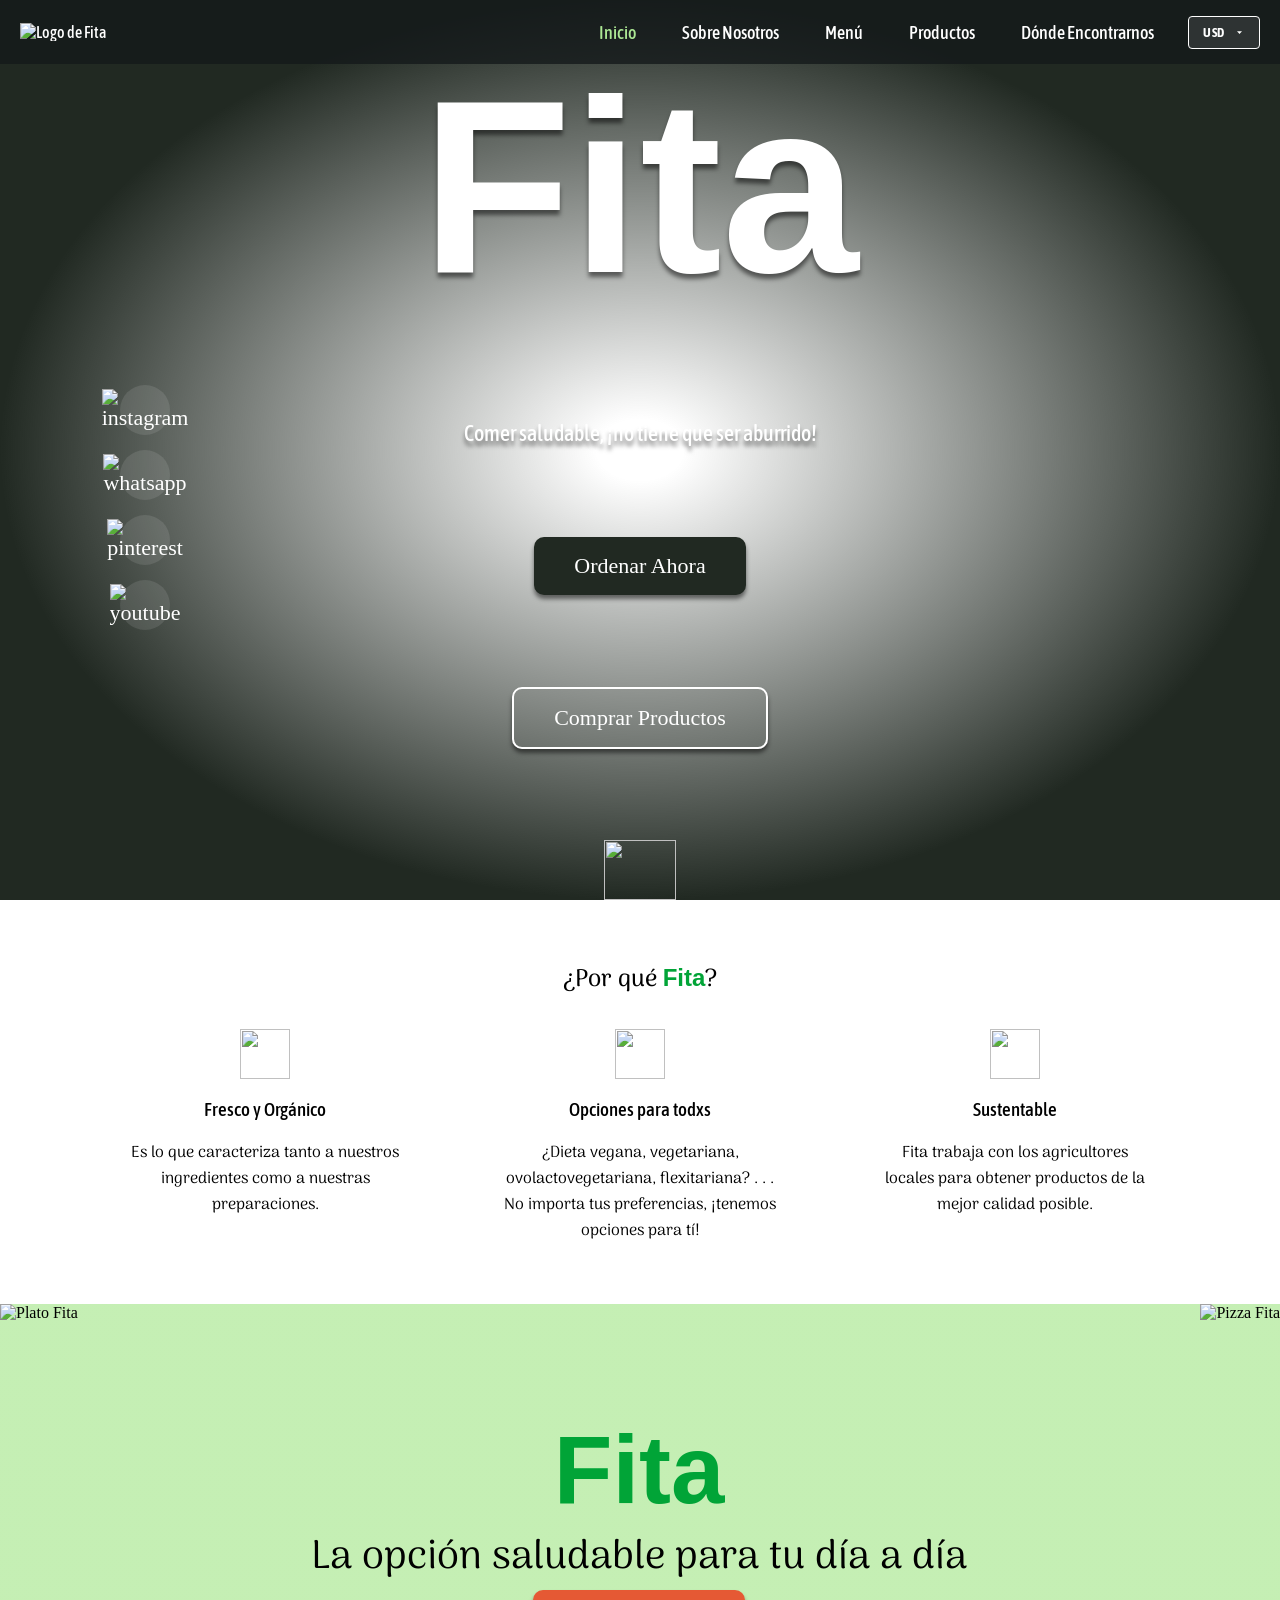
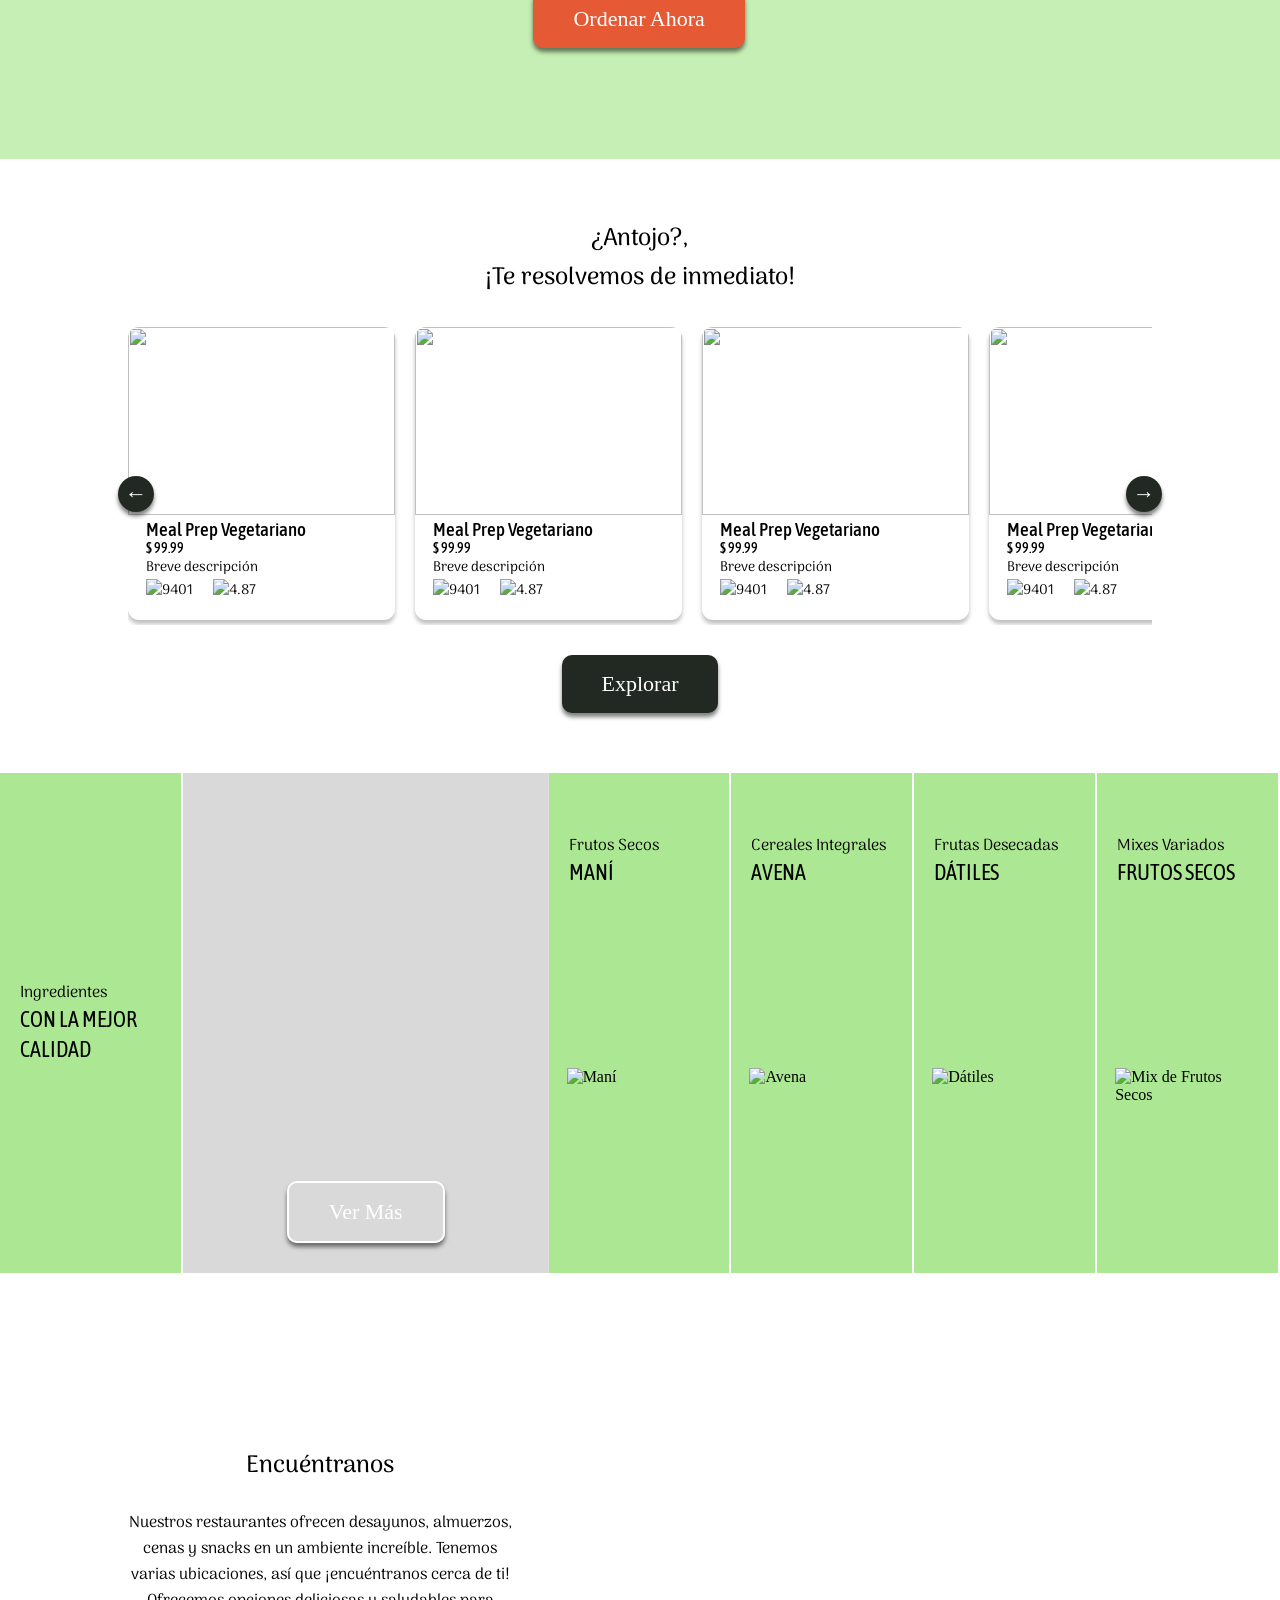
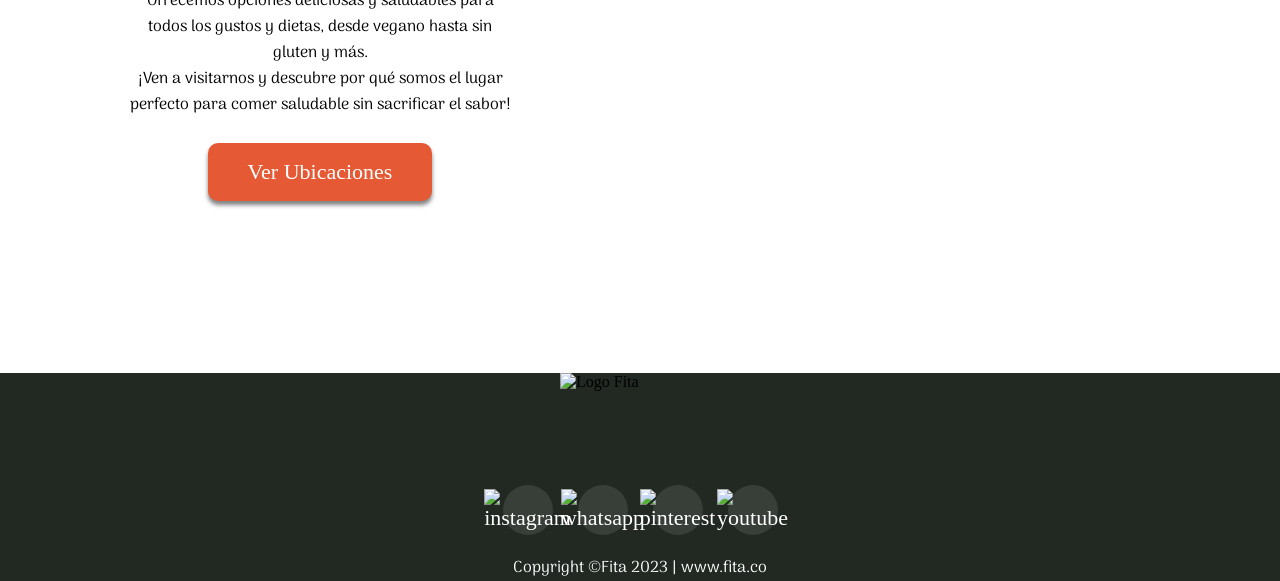
==== index.html @ d8095d1e "Add dual currency to nav" ====
<!DOCTYPE html>
<html lang="en">
<head>
  <meta charset="UTF-8">
  <meta http-equiv="X-UA-Compatible" content="IE=edge">
  <meta name="viewport" content="width=device-width, initial-scale=1.0">
  <title>Fita</title>
  <link rel="icon" href="img/Logo.ico" type="image/x-icon">
  <link rel="stylesheet" href="css/style.css">
  <!-- Fonts -->
  <link rel="preconnect" href="https://fonts.googleapis.com">
  <link rel="preconnect" href="https://fonts.gstatic.com" crossorigin>
  <link href="https://fonts.googleapis.com/css2?family=Arima:wght@100;200;300;400;500;600;700&family=Asap+Condensed:wght@200;300;400;500;600;700;800;900&display=swap" rel="stylesheet">
  <!-- LINK SEO -->
  <meta name="description" content="Fita es el mejor sitio para encontrar tanto productos como comida preparada sin dejar de comer saludablemente.">
  <meta name="keywords" content="comida, saludable">
</head>
<body>
  <div>
    
    <header>
      <!-- NAV BAR -->
      <nav class="navBar fntAsap allWidth flxBetween flxAlgnCenter">

        <!-- LOGO -->
        <div><a href="index.html"><img src="img/logo-letras-derecha.png" alt="Logo de Fita" height="60px" width=""></a></div>
        
        <!-- NAVIGATION MENU AND CURRENCY SELECTOR -->
        <div class="flex flxAlgnCenter gap20">
            <ul>
                <!-- USING CHECKBOX HACK -->
                <input type="checkbox" id="checkbox_toggle" />
                <label for="checkbox_toggle" class="hamburger">&#9776;</label>
                <!-- NAVIGATION MENUS -->
                <div class="menu">
                    <li><a href="index.html" class="active">Inicio</a></li>
                    <li><a href="pages/nosotros.html">Sobre Nosotros</a></li>
                    <li><a href="pages/menu.html">Menú</a></li>
                    <li><a href="pages/productos.html">Productos</a></li>
                    <li><a href="pages/ubicaciones.html">Dónde Encontrarnos</a></li>
                </div>
            </ul>

            <select id="currency-select" class="currency-select" aria-label="Moneda">
                <option value="USD">USD</option>
                <option value="VES">Bs.</option>
            </select>
        </div>
      </nav>
  

      
      <section id="indexHero">
        <!-- HERO -->
        <div id="hero-container" class="centerDiv borderBox">
          <div class="indexhero__SMlogos flex vflex desaparecerMobile">
            <button class="SMlogo SMfooter" onclick='location.href="https://www.instagram.com/"'>
              <img src="img/sm-instagram.svg" alt="instagram">
            </button>
            <button class="SMlogo SMfooter" onclick='location.href="https://www.whatsapp.com/?lang=es"'>
              <img src="img/sm-whatsapp.svg" alt="whatsapp">
            </button>
            <button class="SMlogo SMfooter" onclick='location.href="https://www.pinterest.es/"'>
              <img src="img/sm-pinterest.svg" alt="pinterest">
            </button>
            <button class="SMlogo SMfooter" onclick='location.href="https://www.youtube.com/"'>
              <img src="img/sm-youtube.svg" alt="youtube">
            </button>
          </div>
  
          <div class="flex vflex flxAlgnCenter flxBetween txtBlanco txtCenter" id="indexhero-content">
            <h1 id="fita-hero" class="fntFonarto txtShadowBlanco">Fita</h1>
            <p class="txtShadowBlanco fntAsap txt22">Comer saludable, ¡no tiene que ser aburrido!</p>
            <button onclick ='window.location.href="index.html"'>Ordenar Ahora</button>
            <button class="button-unfilled-white" onclick='window.location.href="pages/productos.html"'>Comprar Productos</button>
            <img src="img/iconMouse.svg" width="72px" height="60px">
          </div>
        </div>
        
      </section>
      
    </header>

    <main>
      <section class="txtCenter">

        <div class="espacio60"></div>

        <!-- RAZONES FITA -->
        <h2 class="fntArima">¿Por qué <span class="fntFonarto txtDestaque">Fita</span>?</h2>

        <div class="espacio30"></div>

        <div id="razones-container"class="flex padding80 borderBox vflexMobile">
          <div class="flex vflex razonFita">
            <img src="img/hoja.svg">
            <h3>Fresco y Orgánico</h3>
            <p>Es lo que caracteriza tanto a nuestros ingredientes como a nuestras preparaciones.</p>
          </div>
          <div class="flex vflex razonFita">
            <img src="img/people.svg">
            <h3>Opciones para todxs</h3>
            <p>¿Dieta vegana, vegetariana, ovolactovegetariana, flexitariana? . . . No importa tus preferencias, ¡tenemos opciones para tí!</p>
          </div>
          <div class="flex vflex razonFita">
            <img src="img/sustentable.svg">
            <h3>Sustentable</h3>
            <p>Fita trabaja con los agricultores locales para obtener productos de la mejor calidad posible.</p>
          </div>
        </div>
      </section>

      <div class="espacio60"></div>

      <section class="banner">
        <!-- BANNER -->
        <div class="flex flxBetween flxAlgnCenter txtCenter banner-content vflexMobile">
          <img class="desaparecerMobile"src="img/banner-left.png" height="455px" width="auto" alt="Plato Fita">
          <div class="flex vflex flxAlgnCenter">
            <p class="fntFonarto txtDestaque txt96">Fita</p>
            <p class="txt40">La opción saludable para tu día a día</p>
            <button class="background-CTA" onclick='window.location.href="index.html"'>Ordenar Ahora</button>
          </div>
          <img class="desaparecerMobile" src="img/banner-right.png" height="455px" width="auto" alt="Pizza Fita">
        </div>
       
      </section>

      <div class="espacio60"></div>

      <section class="flex vflex flxAlgnCenter">
        <!-- VISTA MENU -->
        <h2 class="txtCenter">¿Antojo?,<br>¡Te resolvemos de inmediato!</h2>
        <div class="espacio30"></div>
        
        <div class="carousel-container">
          <div class="carousel-wrapper flex">
              <div class="carousel-items flex gap20">
                  <div class="carousel-item">
                    <img src="img/meal-prep.jpg" height="188px" width="267px">
                    <div class="carousel-content">
                      <h3>Meal Prep Vegetariano</h3>
                      <p class="txtSubtitulo">$ 99.99</p>
                      <p>Breve descripción</p>
                      <div class="flex gap20">
                        <div class="flex"> 
                          <img src="img/user.svg">
                          <p >9401</p>
                        </div>
                        <div class="flex">
                          <img src="img/star.svg">
                          <p >4.87</p>
                        </div>
                      </div>
                    </div>
                  </div>

                  <div class="carousel-item">
                    <img src="img/meal-prep.jpg" height="188px" width="267px">
                    <div class="carousel-content">
                      <h3>Meal Prep Vegetariano</h3>
                      <p class="txtSubtitulo">$ 99.99</p>
                      <p>Breve descripción</p>
                      <div class="flex gap20">
                        <div class="flex"> 
                          <img src="img/user.svg">
                          <p >9401</p>
                        </div>
                        <div class="flex">
                          <img src="img/star.svg">
                          <p >4.87</p>
                        </div>
                      </div>
                    </div>
                  </div>

                  <div class="carousel-item">
                    <img src="img/meal-prep.jpg" height="188px" width="267px">
                    <div class="carousel-content">
                      <h3>Meal Prep Vegetariano</h3>
                      <p class="txtSubtitulo">$ 99.99</p> 
                      <p>Breve descripción</p>
                      <div class="flex gap20">
                        <div class="flex"> 
                          <img src="img/user.svg">
                          <p >9401</p>
                        </div>
                        <div class="flex">
                          <img src="img/star.svg">
                          <p >4.87</p>
                        </div>
                      </div>
                    </div>
                  </div>

                  <div class="carousel-item">
                    <img src="img/meal-prep.jpg" height="188px" width="267px">
                    <div class="carousel-content">
                      <h3>Meal Prep Vegetariano</h3>
                      <p class="txtSubtitulo">$ 99.99</p>
                      <p>Breve descripción</p>
                      <div class="flex gap20">
                        <div class="flex"> 
                          <img src="img/user.svg">
                          <p >9401</p>
                        </div>
                        <div class="flex">
                          <img src="img/star.svg">
                          <p >4.87</p>
                        </div>
                      </div>
                    </div>
                  </div>

                  <div class="carousel-item">
                    <img src="img/meal-prep.jpg" height="188px" width="267px">
                    <div class="carousel-content">
                      <h3>Meal Prep Vegetariano</h3>
                      <p class="txtSubtitulo">$ 99.99</p> 
                      <p>Breve descripción</p>
                      <div class="flex gap20">
                        <div class="flex"> 
                          <img src="img/user.svg">
                          <p >9401</p>
                        </div>
                        <div class="flex">
                          <img src="img/star.svg">
                          <p >4.87</p>
                        </div>
                      </div>
                    </div>
                  </div>

                  <div class="carousel-item">
                    <img src="img/meal-prep.jpg" height="188px" width="267px">
                    <div class="carousel-content">
                      <h3>Meal Prep Vegetariano</h3>
                      <p class="txtSubtitulo">$ 99.99</p> 
                      <p>Breve descripción</p>
                      <div class="flex gap20">
                        <div class="flex"> 
                          <img src="img/user.svg">
                          <p >9401</p>
                        </div>
                        <div class="flex">
                          <img src="img/star.svg">
                          <p >4.87</p>
                        </div>
                      </div>
                    </div>
                  </div>

                  <div class="carousel-item">
                    <img src="img/meal-prep.jpg" height="188px" width="267px">
                    <div class="carousel-content">
                      <h3>Meal Prep Vegetariano</h3>
                      <p class="txtSubtitulo">$ 99.99</p>
                      <p>Breve descripción</p>
                      <div class="flex gap20">
                        <div class="flex"> 
                          <img src="img/user.svg">
                          <p >9401</p>
                        </div>
                        <div class="flex">
                          <img src="img/star.svg">
                          <p >4.87</p>
                        </div>
                      </div>
                    </div>
                  </div>
              </div>

          </div>
          <button class="carousel-control carousel-control-prev">&larr;</button>
          <button class="carousel-control carousel-control-next">&rarr;</button>
        </div>
        <div class="espacio30"></div>
        <button onclick='window.location.href="pages/menu.html"'>Explorar</button>
      </section>

      <div class="espacio60"></div>

      <section>
        <!-- INGREDIENTES -->
        <div class="flex vIngredientes-container vflexMobile">
          <div class="vIngredientes-item flex vflex flxCenter borderBox">
            <p>Ingredientes <br> <span>CON LA MEJOR CALIDAD</span></p>
          </div>

          <div id="verMasIngredientes" class="flex">
            <button class="button-unfilled-white" onclick='window.location.href="pages/productos.html"'>Ver Más</button>
          </div>

          <div class="vIngredientes-item flex vflex flxBetween desaparecerMobile">
            <p>Frutos Secos <br><span>MANÍ</span></p>
            <img src="img/ingrediente-1.png" height="177px" width="177px" alt="Maní">
          </div>

          <div class="vIngredientes-item flex vflex flxBetween desaparecerMobile">
            <p>Cereales Integrales <br><span>AVENA</span></p>
            <img src="img/ingrediente-2.png" height="177px" width="177px" alt="Avena">
          </div>

          <div class="vIngredientes-item flex vflex flxBetween desaparecerMobile">
            <p>Frutas Desecadas <br><span>DÁTILES</span></p>
            <img src="img/ingrediente-3.png" height="177px" width="177px" alt="Dátiles">
          </div>

          <div class="vIngredientes-item flex vflex flxBetween desaparecerMobile">
            <p>Mixes Variados <br><span>FRUTOS SECOS</span></p>
            <img src="img/ingrediente-4.png" height="177px" width="177px" alt="Mix de Frutos Secos">
          </div>
        </div>
      </section>

      <section>
        <!-- UBICACIONES -->
        <div class="flex txtCenter vflexMobile">
          <div class="contUbicaciones flex flxAlgnCenter">
            <div class="flex vflex flxAlgnCenter flxCenter centerDiv gap25">
              <h2>Encuéntranos</h2>
              <p>Nuestros restaurantes ofrecen desayunos, almuerzos, cenas y snacks en un ambiente increíble. Tenemos varias ubicaciones, así que ¡encuéntranos cerca de ti! Ofrecemos opciones deliciosas y saludables para todos los gustos y dietas, desde vegano hasta sin gluten y más. <br> ¡Ven a visitarnos y descubre por qué somos el lugar perfecto para comer saludable sin sacrificar el sabor! </p>
              <button class="background-CTA" onclick='window.location.href="pages/nosotros.html"'>Ver Ubicaciones</button>
            </div>
          </div>
         
          <div id="imgIndexUbicaciones" class="contUbicaciones desaparecerMobile">
          </div>
        </div>
      </section>
    </main>
    <footer class="bg-oscuro">
      <!-- FOOTER -->
      <div class="flex vflex flxAlgnCenter gap20" >
        <img src="img/logo-letras-derecha.png" height="92px" width="160px" alt="Logo Fita">
        <div class="flex flxAlgnCenter footer__SMlogos gap25">
          <button class="SMlogo SMfooter" onclick='location.href="https://www.instagram.com/"'>
            <img src="img/sm-instagram.svg" alt="instagram">
          </button>
          <button class="SMlogo SMfooter" onclick='location.href="https://www.whatsapp.com/?lang=es"'>
            <img src="img/sm-whatsapp.svg" alt="whatsapp">
          </button>
          <button class="SMlogo SMfooter" onclick='location.href="https://www.pinterest.es/"'>
            <img src="img/sm-pinterest.svg" alt="pinterest">
          </button>
          <button class="SMlogo SMfooter" onclick='location.href="https://www.youtube.com/"'>
            <img src="img/sm-youtube.svg" alt="youtube">
          </button>
        </div>
        <p class="txtBlanco">Copyright ©Fita 2023 | www.fita.co </p>
    </footer>
  </div>

  <script src="js/currency.js"></script>
</body>
</html>
---- css/style.css ----
@charset "UTF-8";
/* CSS Reset */
* {
  margin: 0;
  padding: 0;
  box-sizing: border-box;
}

/* GENERALES */
:root {
  --color-white: #FFF;
  --color-black: #212922;
  --color-destaque: #01A437;
  --color-claro: #ACE894;
  --color-CTA: #E55934;
  --color-trans: #F8F8F81A;
  --fntSize-txtNormal: 16px;
  --fntSize-txtSubttl: 22px;
  --fntSize-txtTtl: 40px;
  --fntSize-txtPeq: 14px;
  --fntSize-txtH1-desktop: 96px;
  --fntSize-txtH1-mobile: 64px;
}

@font-face {
  font-family: "Fonarto";
  src: url(../fonts/fonarto.ttf);
}
/* ELEMENTOS */
ul {
  list-style: none;
  margin: 0;
}

a {
  text-decoration: none;
  color: var(--color-white);
}

a:hover {
  color: var(--color-white);
}

button {
  font-family: "Fonarto";
  display: block;
  font-size: var(--fntSize-txtSubttl);
  background-color: var(--color-black);
  color: var(--color-white);
  padding: 16px 40px;
  cursor: pointer;
  border-radius: 10px;
  border: none;
  box-shadow: 0px 4px 4px rgba(0, 0, 0, 0.5);
}

.button-unfilled-white {
  background-color: transparent;
  border: 2px solid var(--color-white);
}

button:hover {
  background-color: var(--color-destaque);
}

img {
  padding: 0;
  margin: 0;
}

h1 {
  font-family: "Asap Condensed", sans-serif;
  font-size: var(--fntSize-txtH1-desktop);
  text-transform: uppercase;
}

h2 {
  font-family: "Arima", cursive;
  font-weight: 500;
}

h3 {
  font-family: "Asap Condensed", sans-serif;
  font-weight: 500;
}

p {
  font-family: "Arima", cursive;
  font-size: var(--fntSize-txtNormal);
}

.navBar {
  display: flex;
  padding: 0 20px;
  background: rgba(21, 25, 27, 0.8);
  color: var(--color-white);
  position: fixed;
  z-index: 2000;
  height: 64px;
}

.active {
  color: var(--color-claro);
}

/* NAVBAR MENU */
.menu {
  display: flex;
  gap: 1em;
  font-size: 18px;
}

.menu li:hover {
  background-color: var(--color-destaque);
  border-radius: 5px;
  transition: 0.3s ease;
  color: var(--color-white);
}

.menu li {
  padding: 5px 14px;
}

/* RESPONSIVE NAVBAR */
input[type=checkbox] {
  display: none;
}

/* HAMBURGER MENU */
.hamburger {
  display: none;
  font-size: 24px;
  user-select: none;
}

@media (max-width: 768px) {
  .navBar {
    background-color: var(--color-black);
  }
  .menu {
    display: none;
    position: absolute;
    background-color: var(--color-black);
    right: 0;
    left: 0;
    text-align: center;
    padding: 16px 0;
  }
  .menu li:hover {
    display: inline-block;
    transition: 0.3s ease;
  }
  .menu li + li {
    margin-top: 12px;
  }
  input[type=checkbox]:checked ~ .menu {
    display: block;
  }
  .hamburger {
    display: block;
  }
}
header {
  position: relative;
  max-width: 100vw;
}

/* CURRENCY SELECTOR */
.currency-select {
  appearance: none;
  -webkit-appearance: none;
  -moz-appearance: none;
  background-color: var(--color-trans);
  background-image: url("data:image/svg+xml,%3Csvg xmlns='http://www.w3.org/2000/svg' viewBox='0 0 20 20'%3E%3Cpath fill='white' d='M5.5 7.5l4.5 5 4.5-5z'/%3E%3C/svg%3E");
  background-repeat: no-repeat;
  background-position: right 14px center;
  background-size: 11px;
  color: var(--color-white);
  border: 1.5px solid var(--color-white);
  border-radius: 4px;
  padding: 8px 34px 8px 14px;
  font-family: inherit;
  font-size: 13px;
  font-weight: 700;
  letter-spacing: 0.04em;
  text-transform: uppercase;
  cursor: pointer;
  transition: 0.2s ease;
}

.currency-select:hover,
.currency-select:focus {
  background-color: var(--color-destaque);
  border-color: var(--color-destaque);
  box-shadow: 0 0 0 3px rgba(1, 164, 55, 0.25);
  outline: none;
}

.currency-select option {
  color: var(--color-black);
  background-color: var(--color-white);
  padding: 10px 14px;
  font-weight: 600;
}

.currency-select option:hover,
.currency-select option:checked {
  background-color: var(--color-claro);
  color: var(--color-black);
}

/* DISPLAY */
.grid {
  display: grid;
}

.allWidth {
  width: 100%;
}

.allHeight {
  height: 100%;
}

.flex {
  display: flex;
  flex-direction: row;
}

.vflex {
  flex-direction: column;
}

.flxCenter {
  justify-content: center;
}

.flxAlgnCenter {
  align-items: center;
}

.flxAlgnStrt {
  align-items: baseline;
}

.flxBetween {
  justify-content: space-between;
}

.flxEnd {
  justify-content: flex-end;
}

.gap20 {
  gap: 20px;
}

.gap25 {
  gap: 25px;
}

.gap8 {
  gap: 8px;
}

.centerDiv {
  width: 60%;
  margin: 0 auto;
}

.espacio60 {
  height: 60px;
}

.espacio30 {
  height: 30px;
}

.padding80 {
  padding: 0 10%;
}

.borderBox {
  box-sizing: border-box;
}

.bg-oscuro {
  background-color: var(--color-black);
}

.bgImgCC {
  background-position: center;
  background-size: cover;
}

/* TEXTO */
.txtBlanco {
  color: var(--color-white);
}

.txtDestaque {
  color: var(--color-destaque);
}

.txtShadowBlanco {
  text-shadow: 0px 5px 4px rgba(0, 0, 0, 0.5);
}

.txtCenter {
  text-align: center;
}

.txtJustify {
  text-align: justify;
}

.txtUppercase {
  text-transform: uppercase;
}

.fntAsap {
  font-family: "Asap Condensed", sans-serif;
  font-weight: 500;
}

.txt40 {
  font-size: var(--fntSize-txtTtl);
}

.txt22 {
  font-size: var(--fntSize-txtSubttl);
}

.txt96 {
  font-size: var(--fntSize-txtH1-desktop);
}

.txt14 {
  font-size: var(--fntSize-txtPeq);
}

.txtSubtitulo {
  font-family: "Asap Condensed";
  font-weight: 500;
  font-size: var(--fntSize-txtSubttl);
}

.fntArima {
  font-family: "Arima", cursive;
  font-weight: 500;
}

.fntFonarto {
  font-family: "Fonarto", sans-serif;
  font-weight: 700;
}

/* REUTILIZABLES */
.circulo {
  height: 92px;
  width: 92px;
  border-radius: 50%;
  background-color: var(--color-destaque);
}

.hero {
  height: 35vh;
  padding-bottom: 30px;
  color: var(--color-black);
}

.banner {
  background: linear-gradient(0deg, rgba(172, 232, 148, 0.7), rgba(172, 232, 148, 0.7)), url(../img/fondo-blanco-lineas.png);
  background-position: center;
  background-size: cover;
}

.grid-productos {
  grid-template-columns: 1fr 1fr 1fr 1fr;
  grid-template-rows: auto;
  row-gap: 60px;
}

.background-CTA {
  background-color: var(--color-CTA);
}

.check-ul {
  list-style-image: url(../img/checkmark.svg);
}

.check-ul li {
  margin-bottom: 8px;
}

/* Footer */
.SMfooter {
  box-shadow: none;
}

#indexHero {
  background: radial-gradient(50% 50% at 50% 50%, rgba(33, 41, 34, 0) 6.77%, #212922 100%), url(../img/burger-hero.png);
  background-blend-mode: hard-light, normal;
  background-size: cover;
  background-position: center;
  height: 100vh;
}

#hero-container {
  height: 100%;
  padding-top: 5vh;
}

#indexhero-content {
  height: 100%;
}

#fita-hero {
  font-size: 246px;
  text-transform: capitalize;
}

.indexhero__SMlogos {
  position: absolute;
  left: 120px;
  bottom: 30%;
  gap: 15px;
}

.SMlogo {
  background: var(--color-trans);
  border-radius: 50%;
  width: 50px;
  height: 50px;
  padding: 0;
  display: flex;
  justify-content: center;
  align-items: center;
}

.razonFita {
  width: 33.3333333333%;
  gap: 20px;
  align-items: center;
}

.razonFita img {
  height: 50px;
  width: 50px;
}

#razones-container {
  gap: 100px;
}

/* Carousel menu */
.carousel-container {
  width: 80%;
  margin: 0 auto;
  position: relative;
}

.carousel-item {
  width: 267px;
  border-radius: 11px;
  overflow: hidden;
  box-shadow: 0px 4px 4px rgba(0, 0, 0, 0.25);
  margin-bottom: 5px;
}

.carousel-content {
  padding-left: 18px;
  padding-bottom: 18px;
}

.carousel-wrapper {
  overflow: hidden;
}

.carousel-control {
  position: absolute;
  top: 50%;
  border-radius: 50%;
  padding: 0;
  width: 36px;
  height: 36px;
  font-weight: bold;
}

.carousel-control-prev {
  left: -10px;
}

.carousel-control-next {
  right: -10px;
}

.carousel-item p {
  font-size: var(--fntSize-txtPeq);
}

.puntuacionMenu {
  margin-top: 15px;
}

/* Ingredientes */
.vIngredientes-container {
  position: relative;
  height: 500px;
}

.vIngredientes-item {
  width: 14.2857142857%;
  padding: 60px 0 60px 0px;
  background-color: var(--color-claro);
  border-right: 2px solid var(--color-white);
}

.vIngredientes-item p {
  max-width: 138px;
  margin-left: 20px;
}

.vIngredientes-item p span {
  font-family: "Asap Condensed", sans-serif;
  font-weight: 400;
  font-size: var(--fntSize-txtSubttl);
}

.vIngredientes-item img {
  align-self: center;
  width: 80%;
  height: auto;
}

#verMasIngredientes {
  width: 28.5714285714%;
  background: linear-gradient(0deg, rgba(0, 0, 0, 0.15), rgba(0, 0, 0, 0.15)), url(../img/ingredientes-varios.jpg);
  background-position: center;
  background-size: cover;
  align-items: flex-end;
  justify-content: center;
  padding-bottom: 30px;
}

/* Encuentranos - Ubicaciones */
.contUbicaciones {
  width: 50%;
  height: 700px;
}

#imgIndexUbicaciones {
  background: url(../img/restaurante-personas-comiendo.jpg);
  background-position: center;
  background-size: cover;
}

/* Otras páginas que no son index */
/* Productos */
.bttnBolsa {
  padding: 0;
  width: 34px;
  height: 34px;
  border-radius: 9px;
}

.producto {
  box-shadow: 0px 4px 4px rgba(0, 0, 0, 0.25);
  box-sizing: border-box;
  border-radius: 22px;
  padding: 16px;
  width: 225px;
}

.producto-img {
  padding: 16px 25px;
}

/* Ubicaciones */
.grid-ubicaciones {
  grid-template-columns: 0.3fr 0.7fr;
  grid-template-rows: auto;
  grid-template-areas: "ubicaciones" "mapa";
}

.ubicacion {
  padding: 35px 0 25px 40px;
  border-bottom: 1px solid rgba(182, 193, 182, 0.8);
}

.ubicaciones-container {
  max-height: 90vh;
  overflow-y: scroll;
  grid-area: ubicaciones;
}

.map {
  width: 100%;
  height: 100%;
  max-height: 90vh;
  grid-area: mapa;
}

.barra-buscar {
  box-shadow: 0px 1px 4px rgba(0, 0, 0, 0.25);
  border-radius: 20px;
  height: 30px;
  width: 70%;
  border-style: none;
  min-width: 200px;
}

.buscar-container {
  padding: 15px 45px;
}

/* Menu.html */
.addCarrito {
  font-size: var(--fntSize-txtNormal);
  padding: 12px 33px;
  margin-top: 15px;
}

/* Media Queries */
@media (max-width: 1024px) {
  /* Generales */
  .desaparecerMobile {
    display: none;
  }
  .vflexMobile {
    flex-direction: column;
    align-items: center;
  }
  .stflexMobile {
    justify-content: flex-start;
  }
  /* Para los hero que no son del index */
  .hero div {
    align-items: baseline;
  }
  .hero {
    height: 40vh;
    max-height: 400px;
  }
  /* Elementos */
  h1 {
    font-size: var(--fntSize-txtH1-mobile);
  }
  button {
    font-size: 20px;
    white-space: nowrap;
  }
  /* Banner */
  .banner-content {
    padding: 15px;
  }
  /* index.html */
  #fita-hero {
    font-size: 40vw;
  }
  .razonFita {
    width: 100%;
  }
  #razones-container {
    gap: 30px;
  }
  .vIngredientes-item {
    width: 100%;
    padding: 60px 0;
    background-color: var(--color-claro);
  }
  #verMasIngredientes {
    width: 100%;
    height: 40vh;
    justify-content: center;
    align-items: center;
  }
  .contUbicaciones {
    width: 100%;
  }
  /* ubcaciones.html */
  .grid-ubicaciones {
    grid-template-columns: 1fr;
    grid-template-areas: "mapa" "ubicaciones";
  }
  .ubicaciones-container {
    max-height: 40vh;
  }
  .map {
    width: 100%;
    height: 30vh;
    max-height: 30vh;
  }
}
/* productos.html y menu.html */
@media (max-width: 1366px) {
  .grid-productos {
    grid-template-columns: 1fr 1fr 1fr;
  }
}
@media (max-width: 768px) {
  .grid-productos {
    grid-template-columns: 1fr;
    row-gap: 15px;
  }
}
@media (min-width: 769px) and (max-width: 1023px) {
  .grid-productos {
    grid-template-columns: 1fr 1fr;
  }
}

/*# sourceMappingURL=style.css.map */
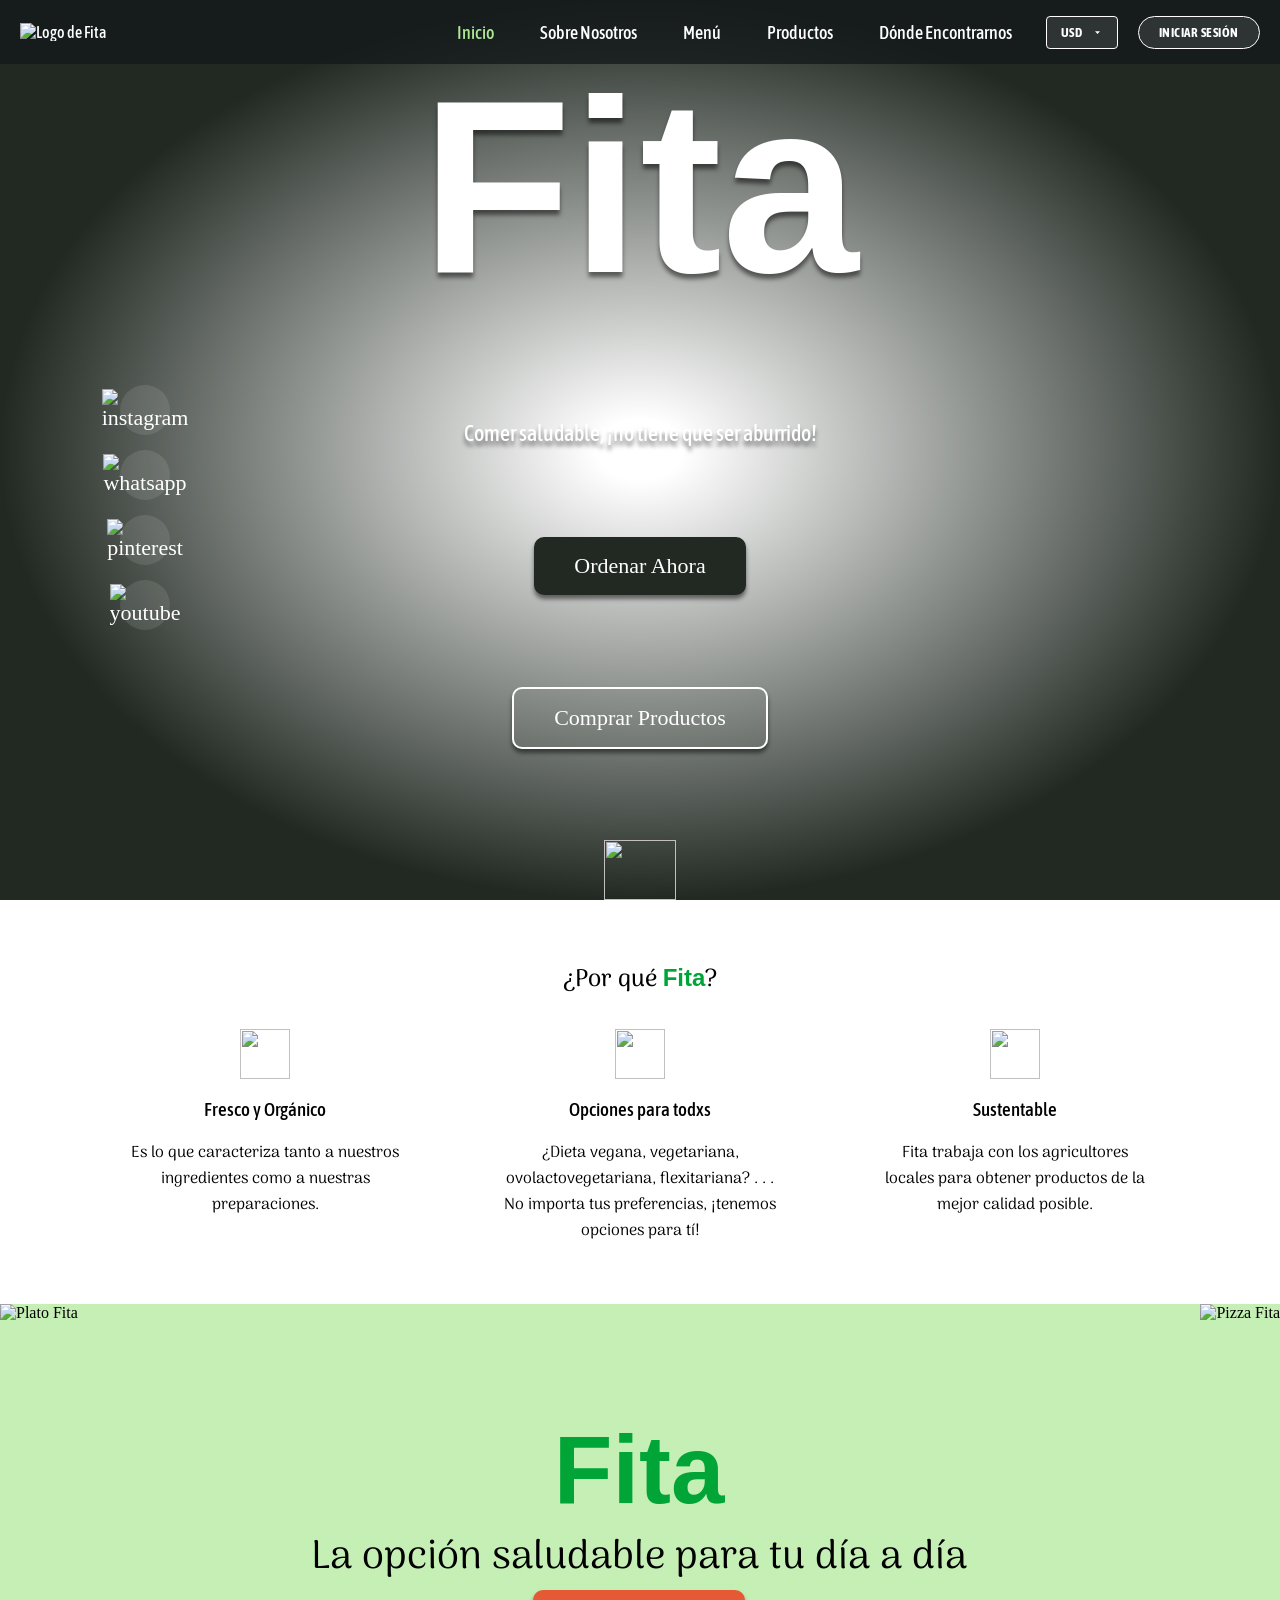
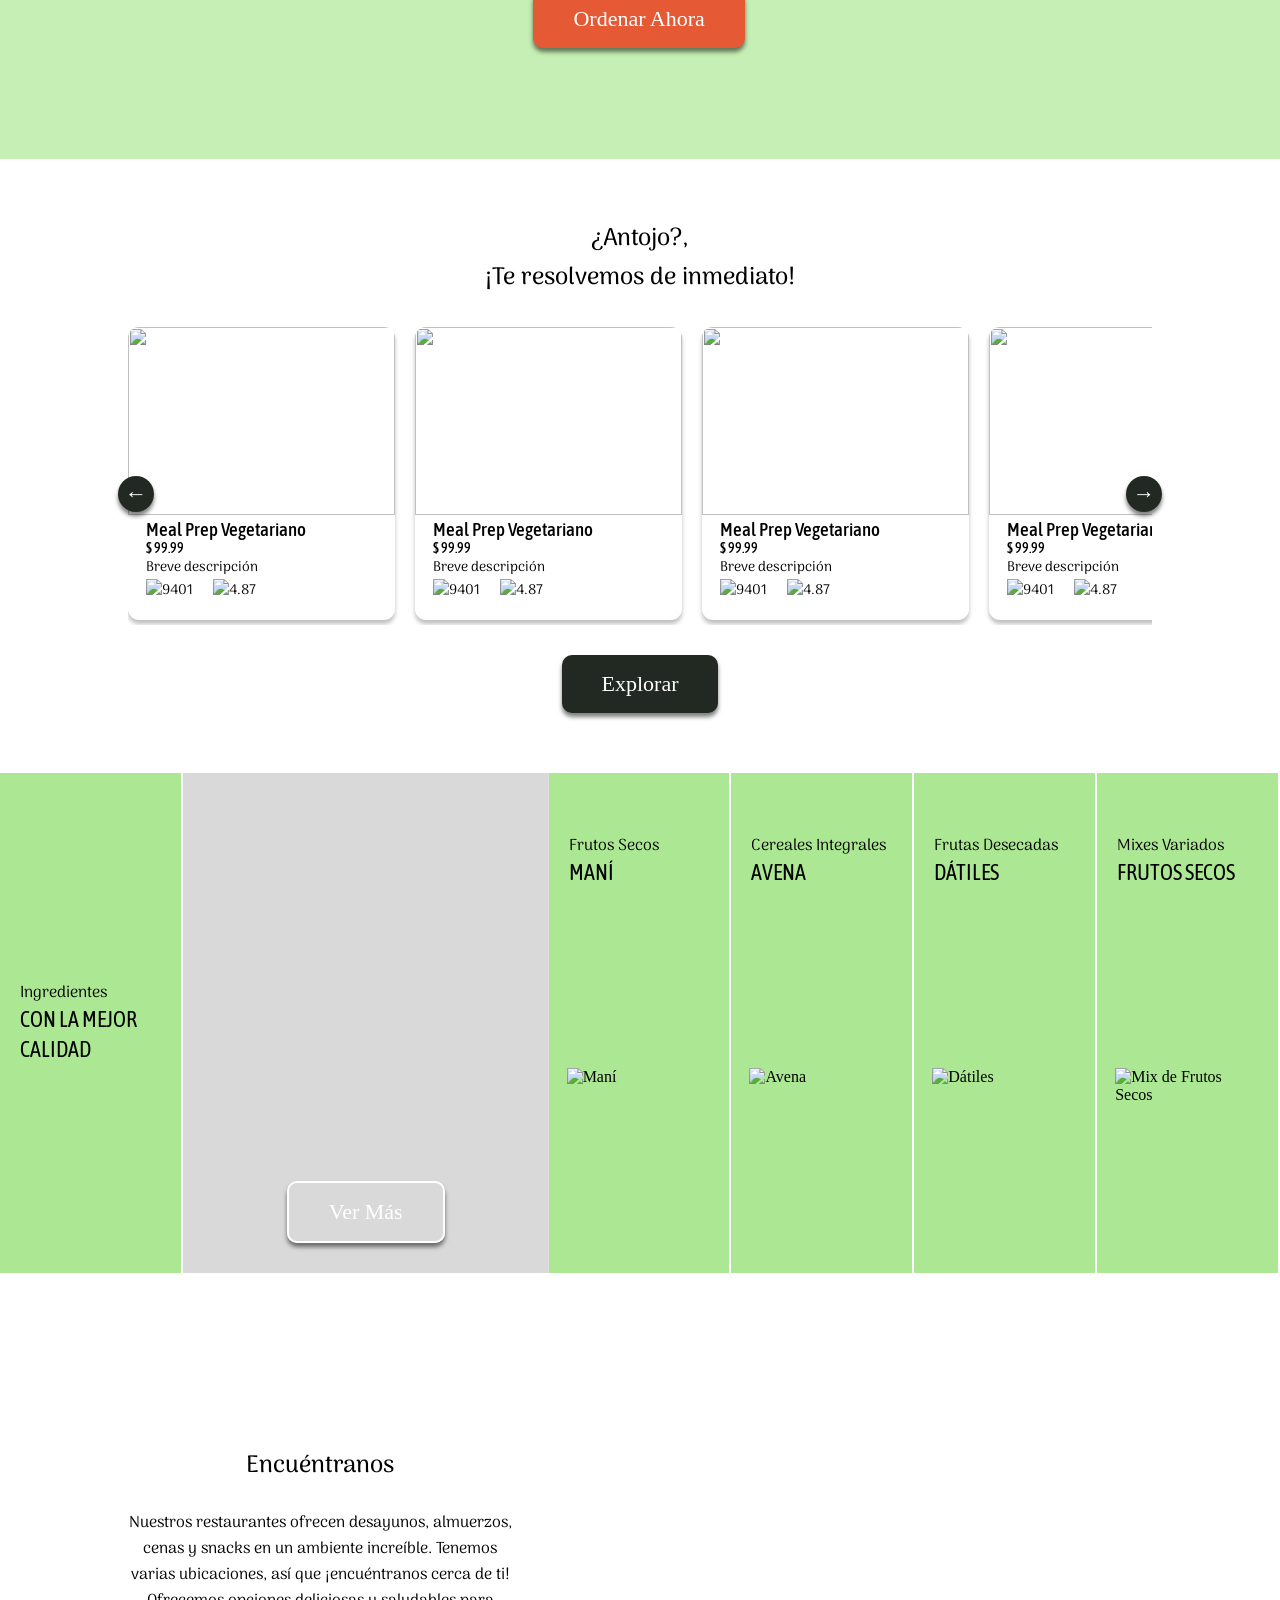
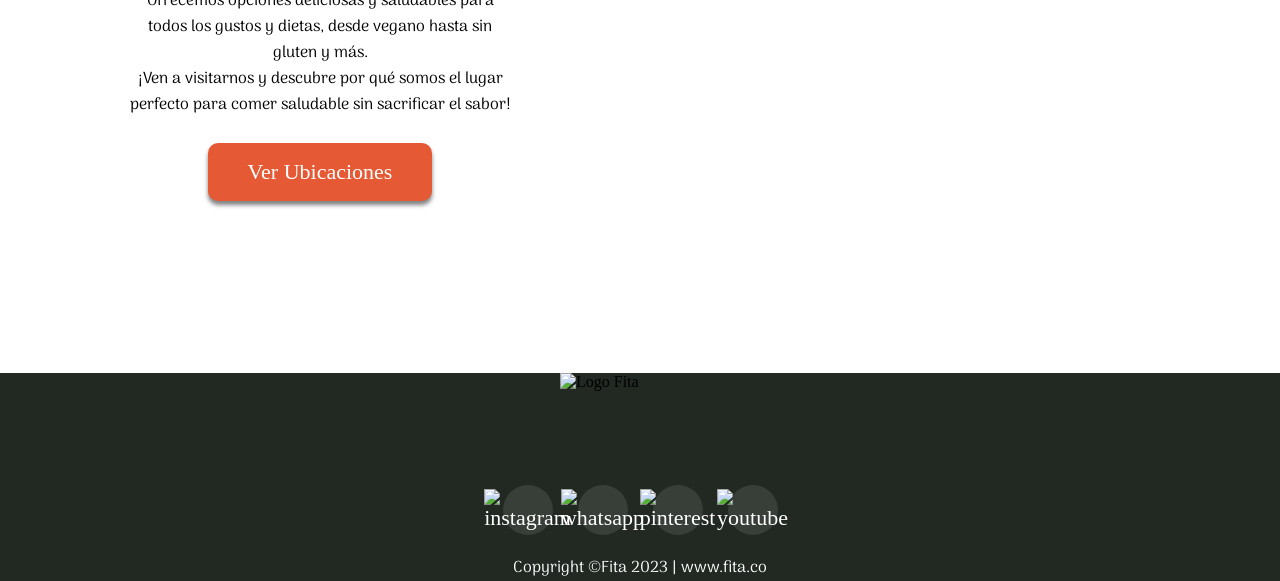
==== commit 2d534bf6: "Add sign up and sign in form" ====
--- a/index.html
+++ b/index.html
@@ -45,8 +45,56 @@
                 <option value="USD">USD</option>
                 <option value="VES">Bs.</option>
             </select>
+
+            <div id="auth-nav" class="auth-nav"></div>
         </div>
       </nav>
+
+      <!-- AUTH MODAL -->
+      <div id="auth-modal" class="auth-modal-overlay" hidden>
+        <div class="auth-modal" role="dialog" aria-modal="true" aria-labelledby="auth-modal-title">
+          <button type="button" class="auth-modal-close" id="auth-modal-close" aria-label="Cerrar">&times;</button>
+
+          <div id="auth-login-view" class="auth-view">
+            <h2 id="auth-modal-title">Iniciar Sesión</h2>
+            <form id="auth-login-form" class="auth-form">
+              <label>Correo Electrónico
+                <input type="email" name="email" required>
+              </label>
+              <label>Contraseña
+                <input type="password" name="password" required>
+              </label>
+              <p class="auth-error" id="auth-login-error"></p>
+              <button type="submit" class="auth-submit-btn">Entrar</button>
+            </form>
+            <p class="auth-switch">¿No tienes cuenta? <button type="button" class="auth-link-btn" id="auth-show-register">Regístrate</button></p>
+          </div>
+
+          <div id="auth-register-view" class="auth-view" hidden>
+            <h2>Crear Cuenta</h2>
+            <form id="auth-register-form" class="auth-form">
+              <label>Correo Electrónico
+                <input type="email" name="email" required>
+              </label>
+              <label>Nombre y Apellido
+                <input type="text" name="name" required>
+              </label>
+              <label>Contraseña
+                <input type="password" name="password" minlength="8" required>
+              </label>
+              <label>Teléfono
+                <input type="tel" name="phone" inputmode="numeric" pattern="\+?[0-9]*" title="Solo números" required>
+              </label>
+              <label>Dirección (opcional)
+                <input type="text" name="address">
+              </label>
+              <p class="auth-error" id="auth-register-error"></p>
+              <button type="submit" class="auth-submit-btn">Crear Cuenta</button>
+            </form>
+            <p class="auth-switch">¿Ya tienes cuenta? <button type="button" class="auth-link-btn" id="auth-show-login">Inicia Sesión</button></p>
+          </div>
+        </div>
+      </div>
   
 
       
@@ -351,6 +399,8 @@
     </footer>
   </div>
 
+  <script src="js/config.js"></script>
   <script src="js/currency.js"></script>
+  <script src="js/auth.js"></script>
 </body>
 </html>
--- a/css/style.css
+++ b/css/style.css
@@ -209,6 +209,46 @@
   color: var(--color-black);
 }
 
+/* AUTH NAV */
+.auth-nav {
+  display: flex;
+  align-items: center;
+  gap: 10px;
+}
+
+.auth-trigger-btn,
+.auth-logout-btn {
+  appearance: none;
+  background-color: var(--color-trans);
+  color: var(--color-white);
+  border: 1.5px solid var(--color-white);
+  border-radius: 999px;
+  padding: 8px 20px;
+  font-family: inherit;
+  font-size: 13px;
+  font-weight: 700;
+  letter-spacing: 0.04em;
+  text-transform: uppercase;
+  cursor: pointer;
+  box-shadow: none;
+  transition: 0.2s ease;
+}
+
+.auth-trigger-btn:hover,
+.auth-logout-btn:hover {
+  background-color: var(--color-destaque);
+  border-color: var(--color-destaque);
+  box-shadow: 0 0 0 3px rgba(1, 164, 55, 0.25);
+}
+
+.auth-account-name {
+  font-family: inherit;
+  font-size: 13px;
+  font-weight: 700;
+  color: var(--color-white);
+  white-space: nowrap;
+}
+
 /* DISPLAY */
 .grid {
   display: grid;
@@ -396,6 +436,146 @@
 /* Footer */
 .SMfooter {
   box-shadow: none;
+}
+
+/* AUTH MODAL */
+.auth-modal-overlay {
+  position: fixed;
+  inset: 0;
+  background: rgba(33, 41, 34, 0.6);
+  display: flex;
+  align-items: center;
+  justify-content: center;
+  z-index: 3000;
+  padding: 20px;
+}
+
+.auth-modal-overlay[hidden] {
+  display: none;
+}
+
+.auth-modal {
+  position: relative;
+  background-color: var(--color-white);
+  color: var(--color-black);
+  border-radius: 16px;
+  padding: 40px 32px;
+  width: 100%;
+  max-width: 400px;
+  box-shadow: 0 10px 40px rgba(0, 0, 0, 0.3);
+}
+
+.auth-modal-close {
+  position: absolute;
+  top: 12px;
+  right: 12px;
+  background: transparent;
+  color: var(--color-black);
+  border: none;
+  box-shadow: none;
+  font-size: 24px;
+  line-height: 1;
+  padding: 6px 10px;
+  border-radius: 50%;
+}
+
+.auth-modal-close:hover {
+  background-color: var(--color-claro);
+  color: var(--color-black);
+}
+
+.auth-view[hidden] {
+  display: none;
+}
+
+.auth-view h2 {
+  font-size: var(--fntSize-txtTtl);
+  margin-bottom: 24px;
+  text-align: center;
+  color: var(--color-destaque);
+}
+
+.auth-form {
+  display: flex;
+  flex-direction: column;
+  gap: 16px;
+}
+
+.auth-form label {
+  display: flex;
+  flex-direction: column;
+  gap: 6px;
+  font-family: "Arima", cursive;
+  font-size: 14px;
+  font-weight: 600;
+}
+
+.auth-form input {
+  font-family: inherit;
+  font-size: 15px;
+  padding: 10px 14px;
+  border: 1.5px solid var(--color-black);
+  border-radius: 8px;
+  background-color: var(--color-white);
+  color: var(--color-black);
+}
+
+.auth-form input:focus {
+  outline: none;
+  border-color: var(--color-destaque);
+  box-shadow: 0 0 0 3px rgba(1, 164, 55, 0.2);
+}
+
+.auth-error {
+  color: #C0392B;
+  font-size: 13px;
+  min-height: 16px;
+}
+
+.auth-submit-btn {
+  width: 100%;
+  display: block;
+  background-color: var(--color-destaque);
+  color: var(--color-white);
+  font-family: "Fonarto";
+  font-size: 18px;
+  padding: 12px;
+  border-radius: 10px;
+  border: none;
+  cursor: pointer;
+  box-shadow: none;
+}
+
+.auth-submit-btn:hover {
+  background-color: var(--color-claro);
+  color: var(--color-black);
+}
+
+.auth-switch {
+  text-align: center;
+  margin-top: 20px;
+  font-family: "Arima", cursive;
+  font-size: 14px;
+  color: var(--color-black);
+}
+
+.auth-link-btn {
+  background: none;
+  border: none;
+  box-shadow: none;
+  color: var(--color-destaque);
+  font-family: inherit;
+  font-size: inherit;
+  font-weight: 700;
+  padding: 0;
+  cursor: pointer;
+  display: inline;
+  text-decoration: underline;
+}
+
+.auth-link-btn:hover {
+  color: var(--color-claro);
+  background: none;
 }
 
 #indexHero {
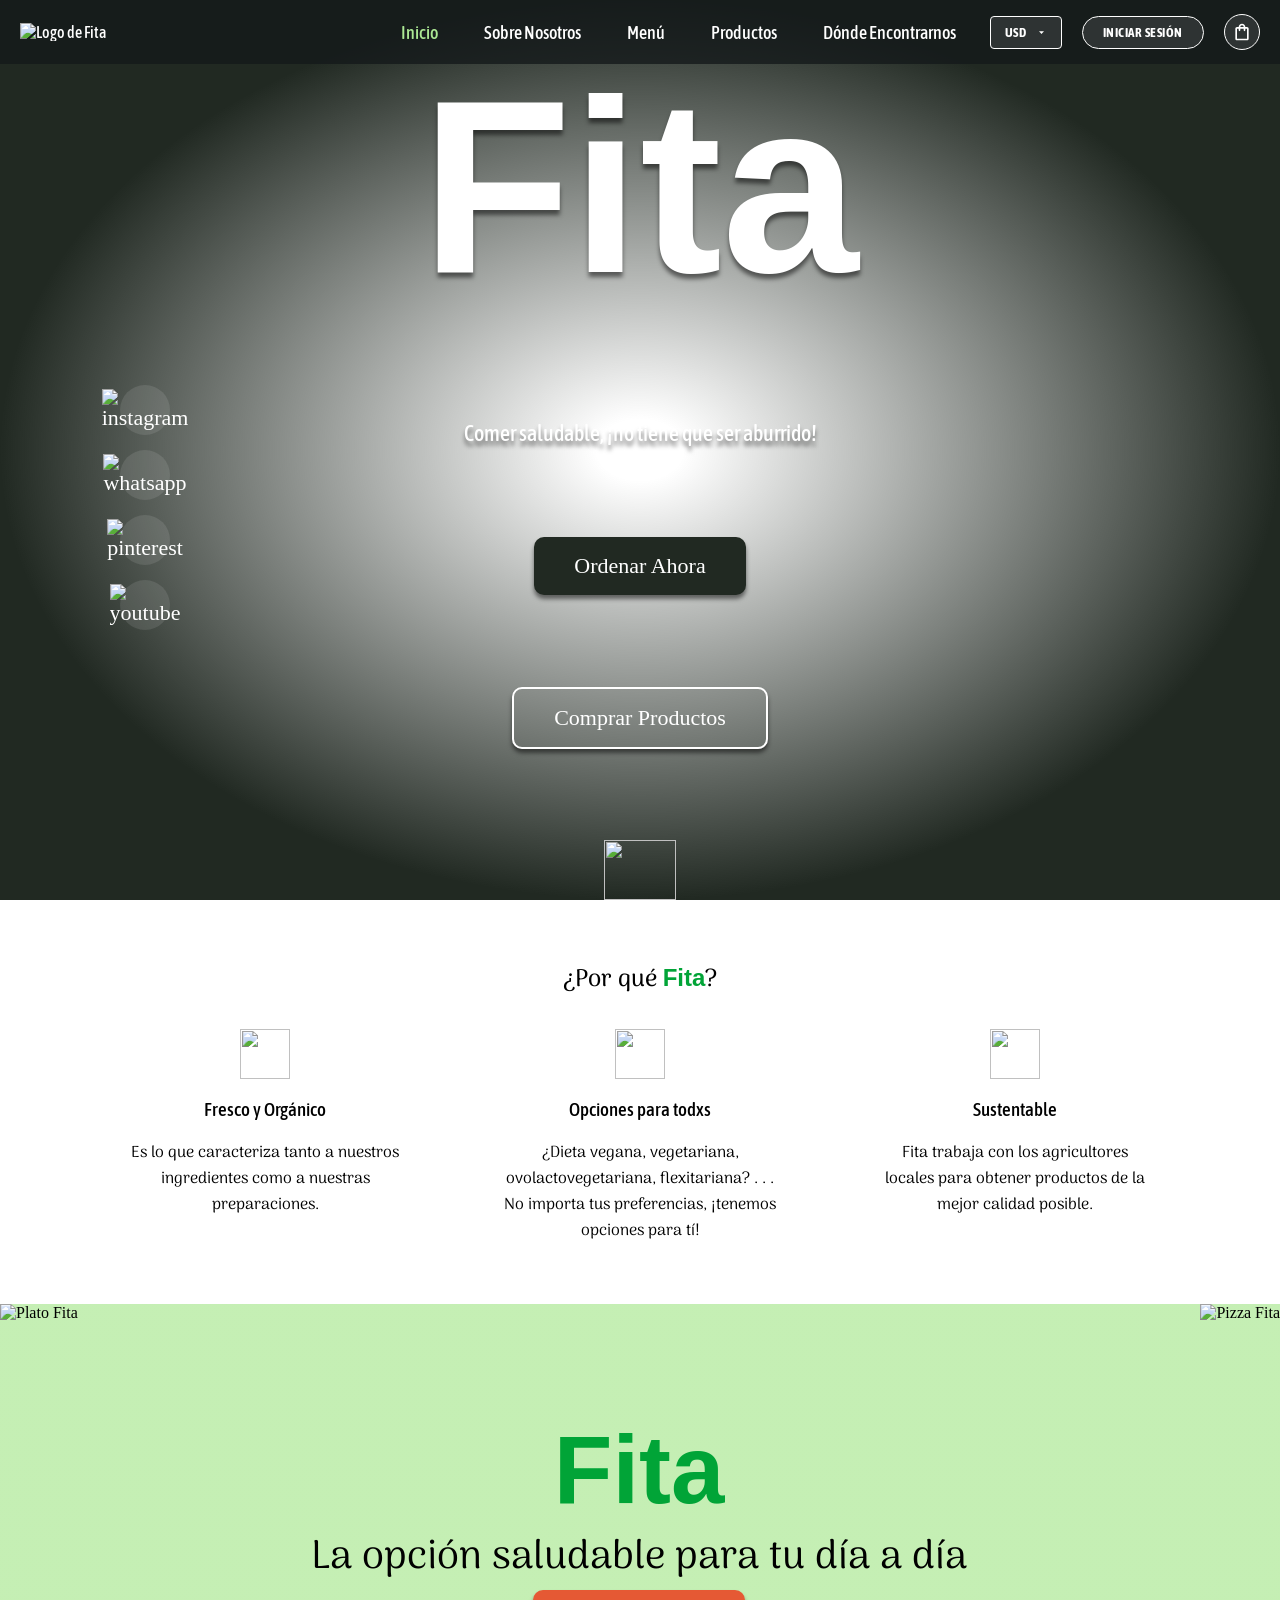
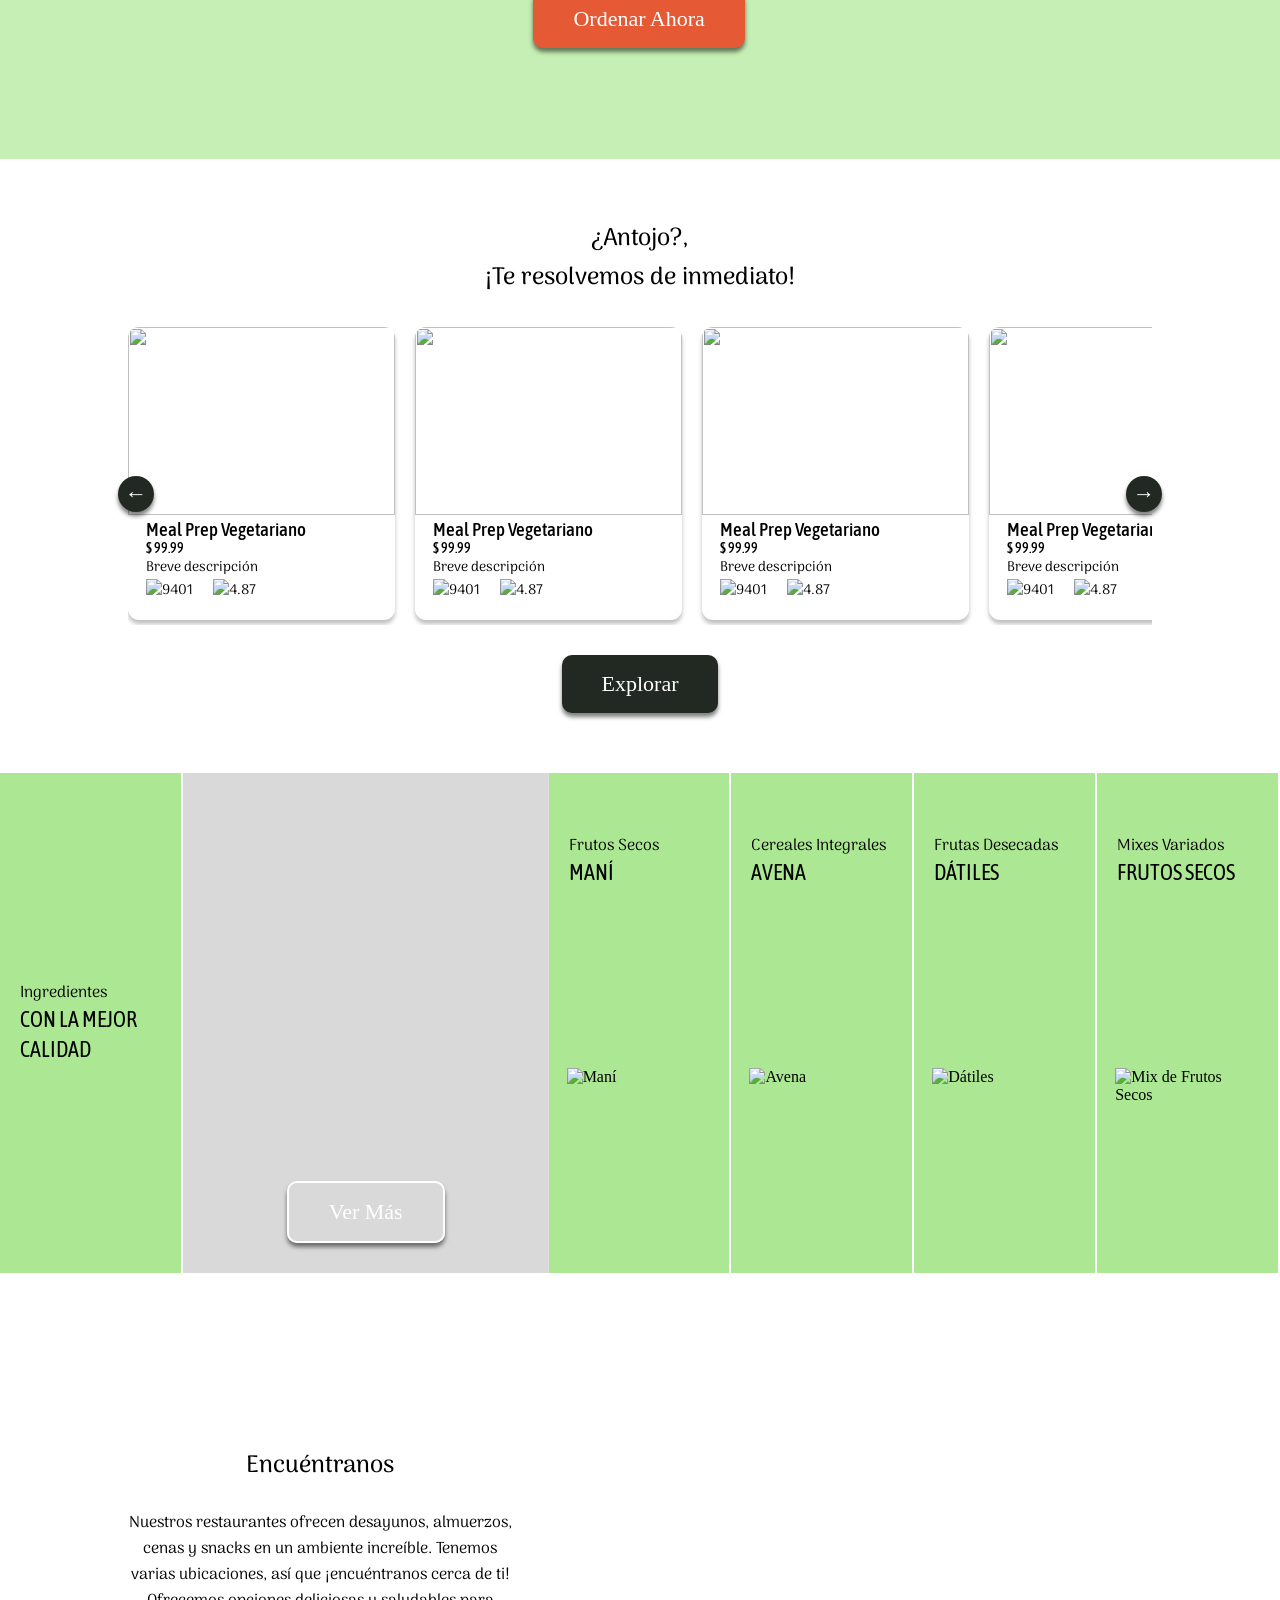
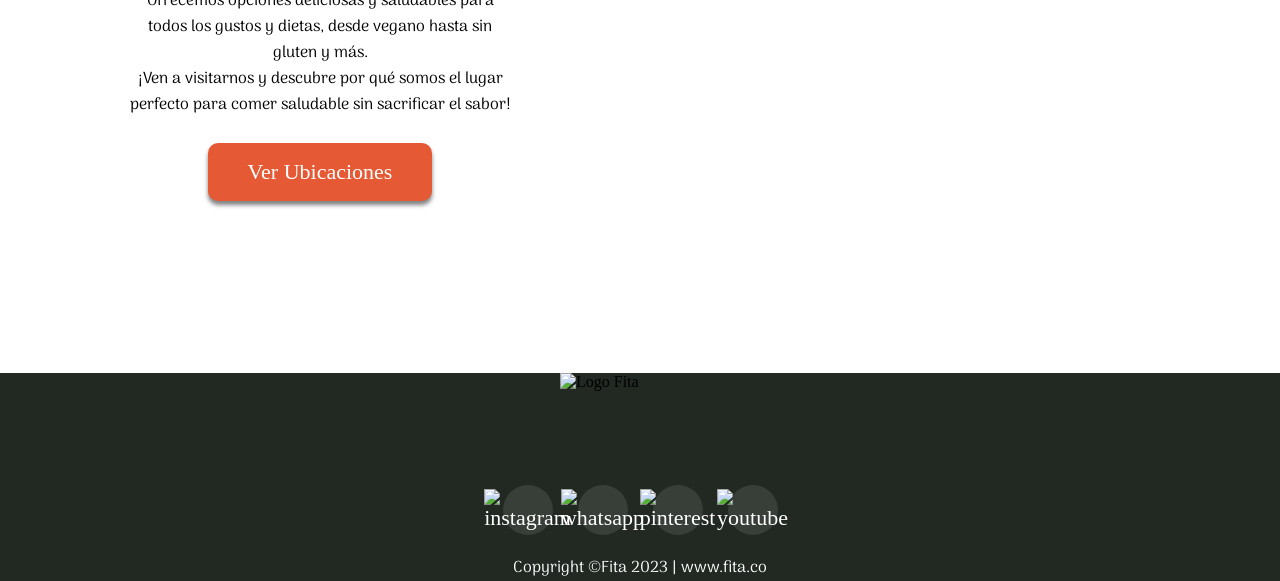
==== commit 0310817f: "Added cart functionnality" ====
--- a/index.html
+++ b/index.html
@@ -47,6 +47,7 @@
             </select>
 
             <div id="auth-nav" class="auth-nav"></div>
+            <div id="cart-nav" class="cart-nav"></div>
         </div>
       </nav>
 
@@ -402,5 +403,6 @@
   <script src="js/config.js"></script>
   <script src="js/currency.js"></script>
   <script src="js/auth.js"></script>
+  <script src="js/cart.js"></script>
 </body>
 </html>
--- a/css/style.css
+++ b/css/style.css
@@ -216,8 +216,7 @@
   gap: 10px;
 }
 
-.auth-trigger-btn,
-.auth-logout-btn {
+.auth-trigger-btn {
   appearance: none;
   background-color: var(--color-trans);
   color: var(--color-white);
@@ -234,19 +233,151 @@
   transition: 0.2s ease;
 }
 
-.auth-trigger-btn:hover,
-.auth-logout-btn:hover {
+.auth-trigger-btn:hover {
   background-color: var(--color-destaque);
   border-color: var(--color-destaque);
   box-shadow: 0 0 0 3px rgba(1, 164, 55, 0.25);
 }
 
-.auth-account-name {
+.auth-account {
+  position: relative;
+}
+
+.auth-account-btn {
+  appearance: none;
+  display: flex;
+  align-items: center;
+  justify-content: center;
+  width: 36px;
+  height: 36px;
+  background-color: var(--color-trans);
+  border: 1.5px solid var(--color-white);
+  border-radius: 50%;
+  padding: 0;
+  cursor: pointer;
+  box-shadow: none;
+  transition: 0.2s ease;
+}
+
+.auth-account-btn[aria-expanded=true] {
+  background-color: var(--color-destaque);
+  border-color: var(--color-destaque);
+  box-shadow: 0 0 0 3px rgba(1, 164, 55, 0.25);
+}
+
+.auth-account-icon {
+  width: 20px;
+  height: 20px;
+  color: var(--color-white);
+}
+
+.auth-account-menu {
+  position: absolute;
+  top: calc(100% + 6px);
+  right: 0;
+  min-width: 210px;
+  background-color: var(--color-white);
+  border-radius: 12px;
+  box-shadow: 0 8px 24px rgba(0, 0, 0, 0.18);
+  padding: 0;
+  display: flex;
+  flex-direction: column;
+  overflow: hidden;
+  z-index: 2500;
+}
+
+.auth-account-menu[hidden] {
+  display: none;
+}
+
+.auth-account-header {
+  display: flex;
+  align-items: center;
+  gap: 12px;
+  padding: 14px 16px 10px;
+}
+
+.auth-account-header-avatar {
+  display: flex;
+  align-items: center;
+  justify-content: center;
+  width: 40px;
+  height: 40px;
+  border-radius: 50%;
+  background-color: var(--color-claro);
+  flex-shrink: 0;
+}
+
+.auth-account-header-avatar-icon {
+  width: 22px;
+  height: 22px;
+  color: var(--color-destaque);
+}
+
+.auth-account-header-text {
+  min-width: 0;
+}
+
+.auth-account-header-name {
   font-family: inherit;
-  font-size: 13px;
+  font-size: 15px;
   font-weight: 700;
-  color: var(--color-white);
-  white-space: nowrap;
+  color: var(--color-black);
+  line-height: 1.3;
+}
+
+.auth-account-header-email {
+  font-family: inherit;
+  font-size: 12px;
+  font-weight: 500;
+  color: rgba(33, 41, 34, 0.6);
+  margin-top: 2px;
+  line-height: 1.3;
+  word-break: break-all;
+}
+
+.auth-account-menu-divider {
+  height: 1px;
+  background-color: rgba(0, 0, 0, 0.08);
+}
+
+.auth-account-menu-item {
+  appearance: none;
+  display: flex;
+  align-items: center;
+  gap: 10px;
+  width: 100%;
+  background-color: transparent;
+  border: none;
+  border-radius: 0;
+  box-shadow: none;
+  text-align: left;
+  color: var(--color-black);
+  font-family: inherit;
+  font-size: 14px;
+  font-weight: 500;
+  padding: 10px 16px;
+  cursor: pointer;
+  transition: background-color 0.15s ease;
+}
+
+.auth-account-menu-icon-wrap {
+  display: inline-flex;
+  align-items: center;
+  justify-content: center;
+  width: 20px;
+  height: 20px;
+  flex-shrink: 0;
+}
+
+.auth-account-menu-icon {
+  width: 18px;
+  height: 18px;
+  color: rgba(33, 41, 34, 0.6);
+}
+
+.auth-account-menu-item:hover {
+  background-color: rgba(0, 0, 0, 0.06);
 }
 
 /* DISPLAY */
@@ -801,6 +932,576 @@
   margin-top: 15px;
 }
 
+/* ADMIN PANEL */
+.admin-gate {
+  text-align: center;
+  padding: 60px 0;
+}
+
+.admin-content h1 {
+  font-size: var(--fntSize-txtTtl);
+  margin-bottom: 20px;
+}
+
+.admin-tabs {
+  display: flex;
+  gap: 8px;
+  border-bottom: 2px solid rgba(33, 41, 34, 0.1);
+  margin-bottom: 24px;
+}
+
+.admin-tab-btn {
+  background-color: transparent;
+  color: var(--color-black);
+  box-shadow: none;
+  border-radius: 8px 8px 0 0;
+  padding: 12px 20px;
+  font-size: 15px;
+  border-bottom: 3px solid transparent;
+}
+
+.admin-tab-btn:hover {
+  background-color: rgba(1, 164, 55, 0.08);
+  color: var(--color-black);
+}
+
+.admin-tab-btn.active {
+  color: var(--color-destaque);
+  border-bottom-color: var(--color-destaque);
+}
+
+.admin-tab-panel[hidden] {
+  display: none;
+}
+
+.admin-placeholder {
+  color: rgba(33, 41, 34, 0.6);
+  font-family: "Arima", cursive;
+  padding: 60px 0;
+  text-align: center;
+  font-size: var(--fntSize-txtNormal);
+}
+
+.admin-section {
+  margin-top: 20px;
+}
+
+.admin-section h2 {
+  font-size: var(--fntSize-txtSubttl);
+  margin-bottom: 16px;
+}
+
+.admin-table-toolbar {
+  display: flex;
+  align-items: center;
+  justify-content: space-between;
+  gap: 16px;
+  margin-bottom: 12px;
+}
+
+.admin-add-btn {
+  background-color: var(--color-destaque);
+  color: var(--color-white);
+  box-shadow: none;
+  padding: 10px 20px;
+  font-size: 14px;
+  border-radius: 8px;
+}
+
+.admin-add-btn:hover {
+  background-color: var(--color-claro);
+  color: var(--color-black);
+}
+
+.admin-search-wrap {
+  position: relative;
+  display: inline-flex;
+  align-items: center;
+}
+
+.admin-search-icon {
+  position: absolute;
+  left: 12px;
+  width: 16px;
+  height: 16px;
+  color: rgba(33, 41, 34, 0.4);
+  pointer-events: none;
+}
+
+.admin-search-input {
+  font-family: inherit;
+  font-size: 14px;
+  padding: 9px 14px 9px 38px;
+  border: 1.5px solid rgba(33, 41, 34, 0.2);
+  border-radius: 8px;
+  background-color: var(--color-white);
+  color: var(--color-black);
+  width: 340px;
+  max-width: 100%;
+}
+
+.admin-search-input:focus {
+  outline: none;
+  border-color: var(--color-destaque);
+  box-shadow: 0 0 0 3px rgba(1, 164, 55, 0.15);
+}
+
+.admin-form-error {
+  margin: 0 0 12px;
+  color: var(--color-CTA);
+  font-size: var(--fntSize-txtPeq);
+}
+
+.admin-table-card {
+  background-color: var(--color-white);
+  border-radius: 12px;
+  overflow: hidden;
+  box-shadow: 0 2px 12px rgba(0, 0, 0, 0.1);
+}
+
+.admin-table {
+  width: 100%;
+  table-layout: fixed;
+  border-collapse: collapse;
+}
+
+.admin-table th,
+.admin-table td {
+  text-align: left;
+  padding: 12px 16px;
+  font-family: "Arima", cursive;
+  font-size: 14px;
+  color: var(--color-black);
+  border-bottom: 1px solid rgba(33, 41, 34, 0.08);
+  overflow: hidden;
+  text-overflow: ellipsis;
+  white-space: nowrap;
+}
+
+.admin-table th {
+  background-color: var(--color-claro);
+  font-weight: 700;
+}
+
+.admin-table th:last-child,
+.admin-table td:last-child {
+  text-align: center;
+  white-space: normal;
+}
+
+.admin-row-actions {
+  display: flex;
+  justify-content: center;
+  gap: 4px;
+}
+
+.admin-icon-btn {
+  display: inline-flex;
+  align-items: center;
+  justify-content: center;
+  width: 32px;
+  height: 32px;
+  padding: 0;
+  background-color: transparent;
+  box-shadow: none;
+  border-radius: 6px;
+  color: rgba(33, 41, 34, 0.55);
+}
+
+.admin-icon-btn:hover {
+  background-color: rgba(33, 41, 34, 0.08);
+  color: var(--color-black);
+}
+
+.admin-edit-btn:hover,
+.admin-save-btn:hover {
+  background-color: rgba(1, 164, 55, 0.1);
+  color: var(--color-destaque);
+}
+
+.admin-delete-btn:hover,
+.admin-cancel-edit-btn:hover {
+  background-color: rgba(229, 89, 52, 0.1);
+  color: var(--color-CTA);
+}
+
+.admin-icon {
+  width: 18px;
+  height: 18px;
+}
+
+.admin-row-editing td {
+  background-color: rgba(1, 164, 55, 0.05);
+}
+
+.admin-inline-input {
+  font-family: inherit;
+  font-size: 14px;
+  width: 100%;
+  min-width: 0;
+  padding: 6px 8px;
+  border: 1.5px solid var(--color-destaque);
+  border-radius: 6px;
+  background-color: var(--color-white);
+  color: var(--color-black);
+}
+
+.admin-inline-input:focus {
+  outline: none;
+  box-shadow: 0 0 0 3px rgba(1, 164, 55, 0.2);
+}
+
+.admin-inline-price {
+  max-width: 110px;
+}
+
+/* PAGINATION */
+#admin-products-pagination,
+#admin-menu-items-pagination {
+  display: flex;
+  align-items: center;
+  justify-content: space-between;
+  flex-wrap: wrap;
+  gap: 16px;
+  padding: 14px 20px;
+  border-top: 1px solid rgba(33, 41, 34, 0.1);
+  font-family: "Arima", cursive;
+  color: var(--color-black);
+}
+
+#admin-products-pagination:empty,
+#admin-menu-items-pagination:empty {
+  display: none;
+}
+
+.admin-pagination-nav {
+  display: flex;
+  align-items: center;
+  gap: 2px;
+}
+
+.admin-page-prev,
+.admin-page-next {
+  display: inline-flex;
+  align-items: center;
+  gap: 2px;
+  background-color: transparent;
+  color: var(--color-destaque);
+  box-shadow: none;
+  padding: 6px 10px;
+  font-size: 14px;
+  font-family: inherit;
+  border-radius: 6px;
+  margin-right: 8px;
+}
+
+.admin-page-next {
+  margin-right: 0;
+  margin-left: 8px;
+}
+
+.admin-page-prev:hover:not(:disabled),
+.admin-page-next:hover:not(:disabled) {
+  background-color: rgba(1, 164, 55, 0.08);
+  color: var(--color-destaque);
+}
+
+.admin-page-prev:disabled,
+.admin-page-next:disabled {
+  color: rgba(33, 41, 34, 0.3);
+  cursor: not-allowed;
+  background-color: transparent;
+}
+
+.admin-chevron {
+  width: 16px;
+  height: 16px;
+}
+
+.admin-page-num {
+  display: inline-flex;
+  align-items: center;
+  justify-content: center;
+  min-width: 32px;
+  height: 32px;
+  padding: 0 6px;
+  background-color: transparent;
+  color: var(--color-black);
+  box-shadow: none;
+  border-radius: 6px;
+  font-size: 14px;
+  font-family: inherit;
+}
+
+.admin-page-num:hover {
+  background-color: rgba(33, 41, 34, 0.06);
+  color: var(--color-black);
+}
+
+.admin-page-num.active {
+  background-color: var(--color-claro);
+  color: var(--color-destaque);
+  font-weight: 700;
+}
+
+.admin-page-ellipsis {
+  padding: 0 6px;
+  color: rgba(33, 41, 34, 0.4);
+}
+
+.admin-pagination-size select {
+  font-family: inherit;
+  font-size: 14px;
+  padding: 6px 10px;
+  border: 1.5px solid rgba(33, 41, 34, 0.2);
+  border-radius: 6px;
+  background-color: var(--color-white);
+  color: var(--color-black);
+  cursor: pointer;
+}
+
+/* CART */
+.cart-nav {
+  display: flex;
+  align-items: center;
+}
+
+.cart-wrap {
+  position: relative;
+}
+
+.cart-btn {
+  appearance: none;
+  position: relative;
+  display: flex;
+  align-items: center;
+  justify-content: center;
+  width: 36px;
+  height: 36px;
+  background-color: var(--color-trans);
+  border: 1.5px solid var(--color-white);
+  border-radius: 50%;
+  padding: 0;
+  cursor: pointer;
+  box-shadow: none;
+  transition: 0.2s ease;
+}
+
+.cart-btn[aria-expanded=true] {
+  background-color: var(--color-destaque);
+  border-color: var(--color-destaque);
+  box-shadow: 0 0 0 3px rgba(1, 164, 55, 0.25);
+}
+
+.cart-icon {
+  width: 20px;
+  height: 20px;
+  color: var(--color-white);
+}
+
+.cart-badge {
+  position: absolute;
+  top: -4px;
+  right: -4px;
+  min-width: 16px;
+  height: 16px;
+  padding: 0 4px;
+  display: flex;
+  align-items: center;
+  justify-content: center;
+  background-color: var(--color-CTA);
+  color: var(--color-white);
+  font-family: inherit;
+  font-size: 10px;
+  font-weight: 700;
+  border-radius: 999px;
+}
+
+.cart-badge[hidden] {
+  display: none;
+}
+
+.cart-panel {
+  position: absolute;
+  top: calc(100% + 6px);
+  right: 0;
+  width: 320px;
+  max-width: 90vw;
+  background-color: var(--color-white);
+  border-radius: 12px;
+  box-shadow: 0 8px 24px rgba(0, 0, 0, 0.18);
+  display: flex;
+  flex-direction: column;
+  overflow: hidden;
+  z-index: 2500;
+}
+
+.cart-panel[hidden] {
+  display: none;
+}
+
+.cart-panel-header {
+  padding: 14px 16px;
+  border-bottom: 1px solid rgba(0, 0, 0, 0.08);
+}
+
+.cart-panel-header h3 {
+  margin: 0;
+  font-family: "Arima", cursive;
+  font-size: 16px;
+  color: var(--color-black);
+}
+
+.cart-panel-body {
+  max-height: 360px;
+  overflow-y: auto;
+  padding: 6px;
+}
+
+.cart-empty {
+  padding: 24px 16px;
+  text-align: center;
+  font-family: "Arima", cursive;
+  font-size: 14px;
+  color: rgba(33, 41, 34, 0.6);
+}
+
+.cart-item {
+  display: flex;
+  align-items: center;
+  gap: 10px;
+  padding: 10px 8px;
+  border-bottom: 1px solid rgba(0, 0, 0, 0.06);
+}
+
+.cart-item:last-child {
+  border-bottom: none;
+}
+
+.cart-item-img {
+  width: 48px;
+  height: 48px;
+  object-fit: cover;
+  border-radius: 8px;
+  flex-shrink: 0;
+}
+
+.cart-item-info {
+  flex: 1;
+  min-width: 0;
+}
+
+.cart-item-name {
+  font-family: "Arima", cursive;
+  font-size: 13px;
+  font-weight: 700;
+  color: var(--color-black);
+  white-space: nowrap;
+  overflow: hidden;
+  text-overflow: ellipsis;
+}
+
+.cart-item-price {
+  font-family: "Arima", cursive;
+  font-size: 12px;
+  color: rgba(33, 41, 34, 0.6);
+  margin: 2px 0 6px;
+}
+
+.cart-item-qty {
+  display: flex;
+  align-items: center;
+  gap: 8px;
+}
+
+.cart-qty-btn {
+  appearance: none;
+  width: 22px;
+  height: 22px;
+  padding: 0;
+  display: inline-flex;
+  align-items: center;
+  justify-content: center;
+  background-color: var(--color-claro);
+  color: var(--color-destaque);
+  box-shadow: none;
+  border-radius: 6px;
+  font-size: 14px;
+  font-weight: 700;
+  line-height: 1;
+}
+
+.cart-qty-btn:hover {
+  background-color: var(--color-destaque);
+  color: var(--color-white);
+}
+
+.cart-qty-value {
+  min-width: 16px;
+  text-align: center;
+  font-family: "Arima", cursive;
+  font-size: 13px;
+  font-weight: 700;
+  color: var(--color-black);
+}
+
+.cart-remove-btn {
+  appearance: none;
+  flex-shrink: 0;
+  display: inline-flex;
+  align-items: center;
+  justify-content: center;
+  width: 32px;
+  height: 32px;
+  background-color: transparent;
+  box-shadow: none;
+  border-radius: 6px;
+  color: rgba(33, 41, 34, 0.5);
+}
+
+.cart-remove-btn:hover {
+  background-color: rgba(229, 89, 52, 0.1);
+  color: var(--color-CTA);
+}
+
+.cart-remove-icon {
+  width: 18px;
+  height: 18px;
+}
+
+.cart-panel-footer {
+  padding: 12px 16px 16px;
+  border-top: 1px solid rgba(0, 0, 0, 0.08);
+}
+
+.cart-panel-total {
+  display: flex;
+  align-items: center;
+  justify-content: space-between;
+  margin-bottom: 10px;
+  font-family: "Arima", cursive;
+  font-size: 15px;
+  font-weight: 700;
+  color: var(--color-black);
+}
+
+.cart-checkout-btn {
+  width: 100%;
+  background-color: var(--color-destaque);
+  color: var(--color-white);
+  box-shadow: none;
+  padding: 10px;
+  font-family: inherit;
+  font-size: 14px;
+  border-radius: 8px;
+}
+
+.cart-checkout-btn:disabled {
+  background-color: rgba(33, 41, 34, 0.15);
+  color: rgba(33, 41, 34, 0.5);
+  cursor: not-allowed;
+}
+
 /* Media Queries */
 @media (max-width: 1024px) {
   /* Generales */
